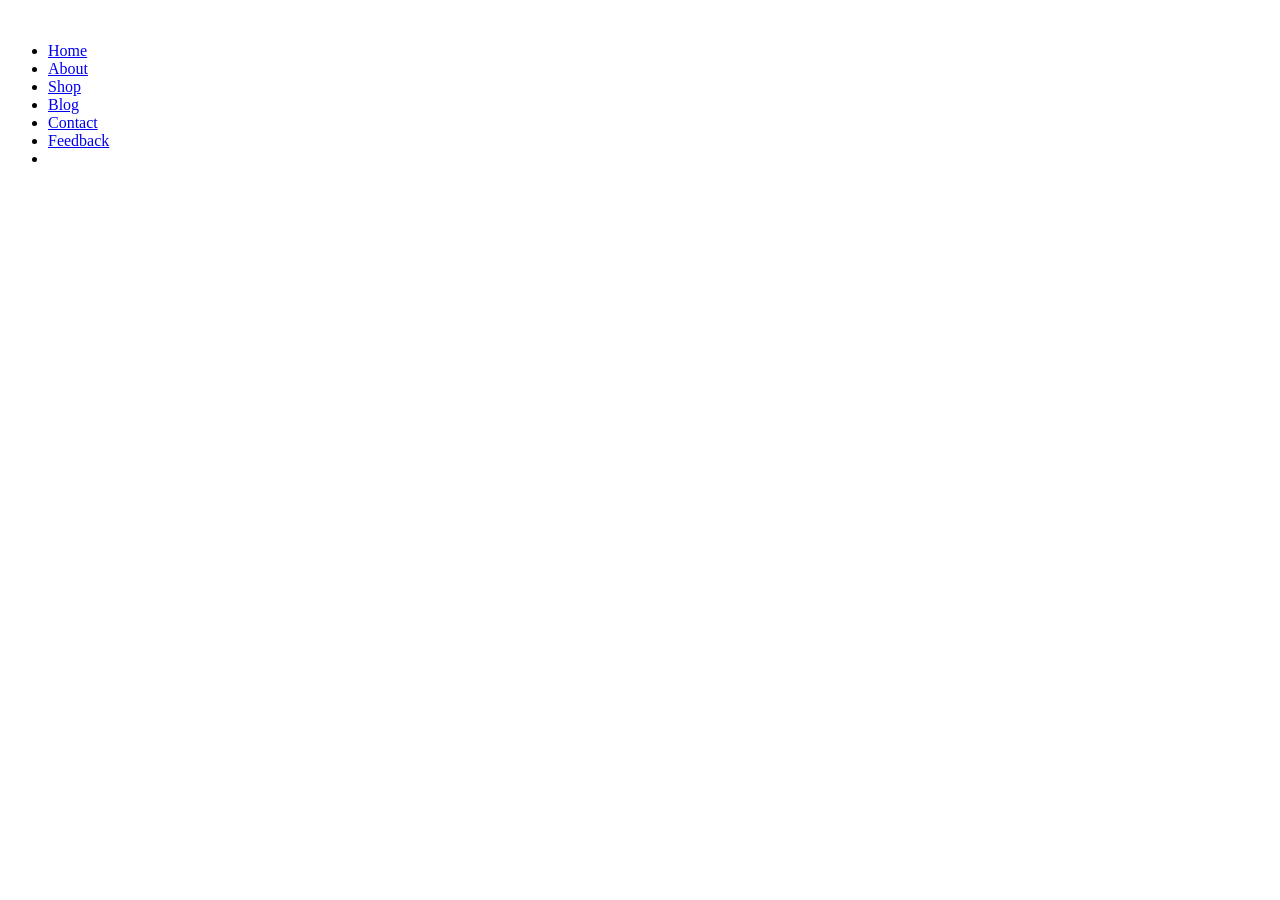
==== index.html @ 5f80c452 "Add files via upload" ====
<!DOCTYPE html>
<html lang="en">

<head>
    <meta charset="UTF-8">
    <meta http-equiv="X-UA-Compatible" content="IE=edge">
    <meta name="viewport" content="width=device-width, initial-scale=1.0">
    <title>URBANBUY BOTSWANA</title>
    <link rel="stylesheet" href="https://pro.fontawesome.com/releases/v5.10.0/css/all.css" />

    <link rel="stylesheet" href="style.css">
</head>

<body>
    <section id="header">
        <a href="#"><img src="C:\Users\ogauf\OneDrive - Botswana Accountancy College\WMD\my assignment websitr\img\logo.png.png" class="logo" alt=""></a>

        <div>
            <ul id="navbar">
                <li><a href="index.html">Home</a></li>
                <li><a href="about.html">About</a></li>
                <li><a href="shop.html">Shop</a></li>
                <li><a href="blog.html">Blog</a></li>
                <li><a href="contact.html">Contact</a></li>
                <li><a href="feedback.html">Feedback</a></li>
                <li><a href="cart.html"><i class="far fa-shopping-bag"></i></a></li>

                </section>
            </ul>
        </div>
    </section>
</body>
</html>
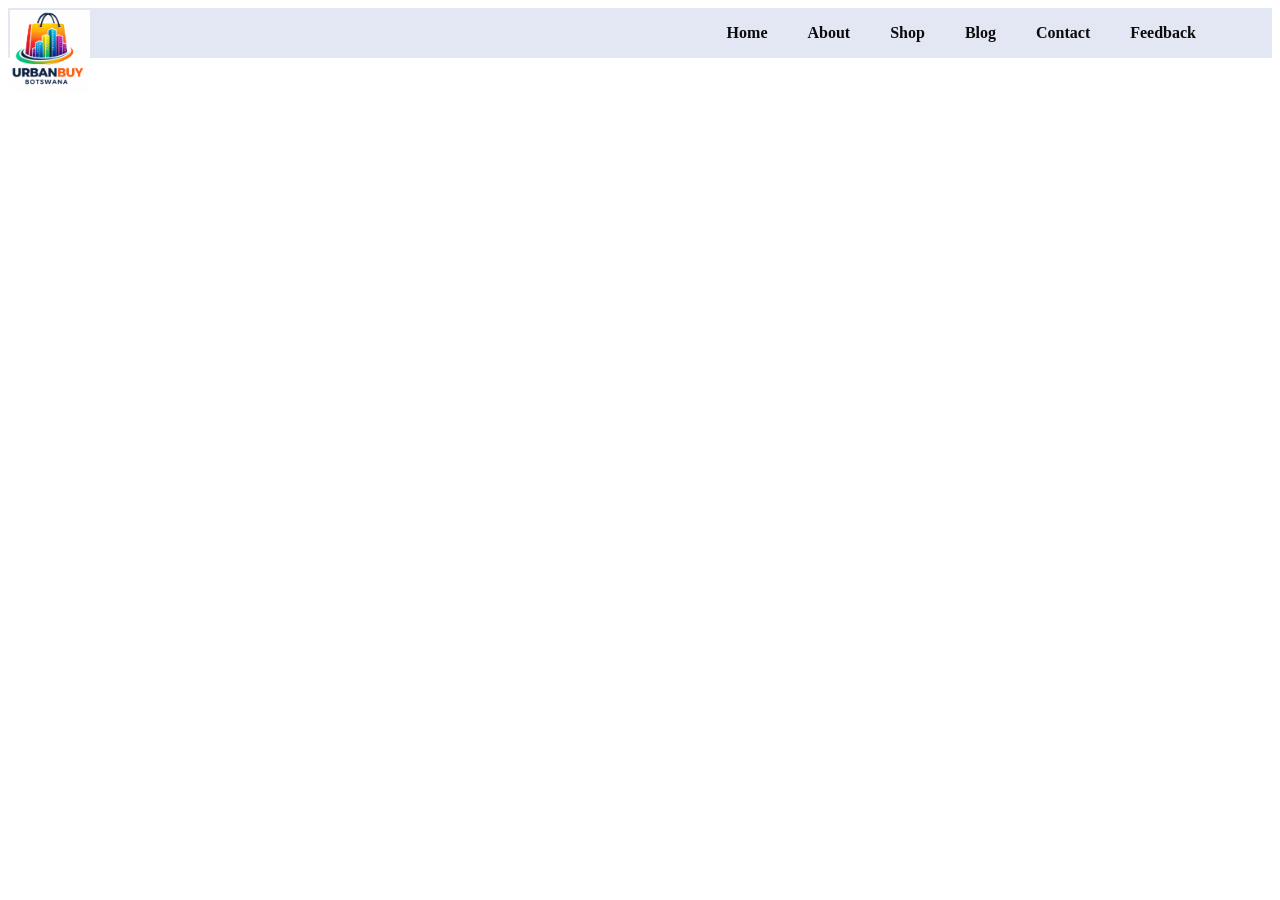
==== commit baed5ab0: "Update index.html" ====
--- a/index.html
+++ b/index.html
@@ -13,7 +13,7 @@
 
 <body>
     <section id="header">
-        <a href="#"><img src="C:\Users\ogauf\OneDrive - Botswana Accountancy College\WMD\my assignment websitr\img\logo.png.png" class="logo" alt=""></a>
+       <a href="#"><img src="img/logo.png.png"  class="logo" alt=""></a>
 
         <div>
             <ul id="navbar">
@@ -30,4 +30,4 @@
         </div>
     </section>
 </body>
-</html>+</html>
--- a/style.css
+++ b/style.css
@@ -0,0 +1,48 @@
+selector{
+    property: value;
+}
+#body{
+    width:100%;
+}
+
+#header{
+    display: flex;
+    align-items: center;
+    justify-content: space-between;
+    padding: 0.006px 0.002px;
+    background: #E3E6F3;
+    box-shadow: 0.1 0.06px 10px rgba(0., 0, 0, 0);
+}
+
+.logo{
+    position: absolute;
+    top: 10px;
+    left: 10px;
+    width: 80px;
+    height:auto;
+}
+
+#navbar{
+    display: flex;
+    align-items: center;
+    justify-content: center;
+}
+
+#navbar li {
+    list-style: none;
+    padding: 0 20px;
+}
+
+#navbar li a{
+    text-decoration: none;
+    font-size: 16px;
+    font-weight: 600;
+    color:rgb(12, 12, 12);
+}
+
+#navbar li a:hover{
+    color:rgb(18, 141, 148);
+}
+
+
+
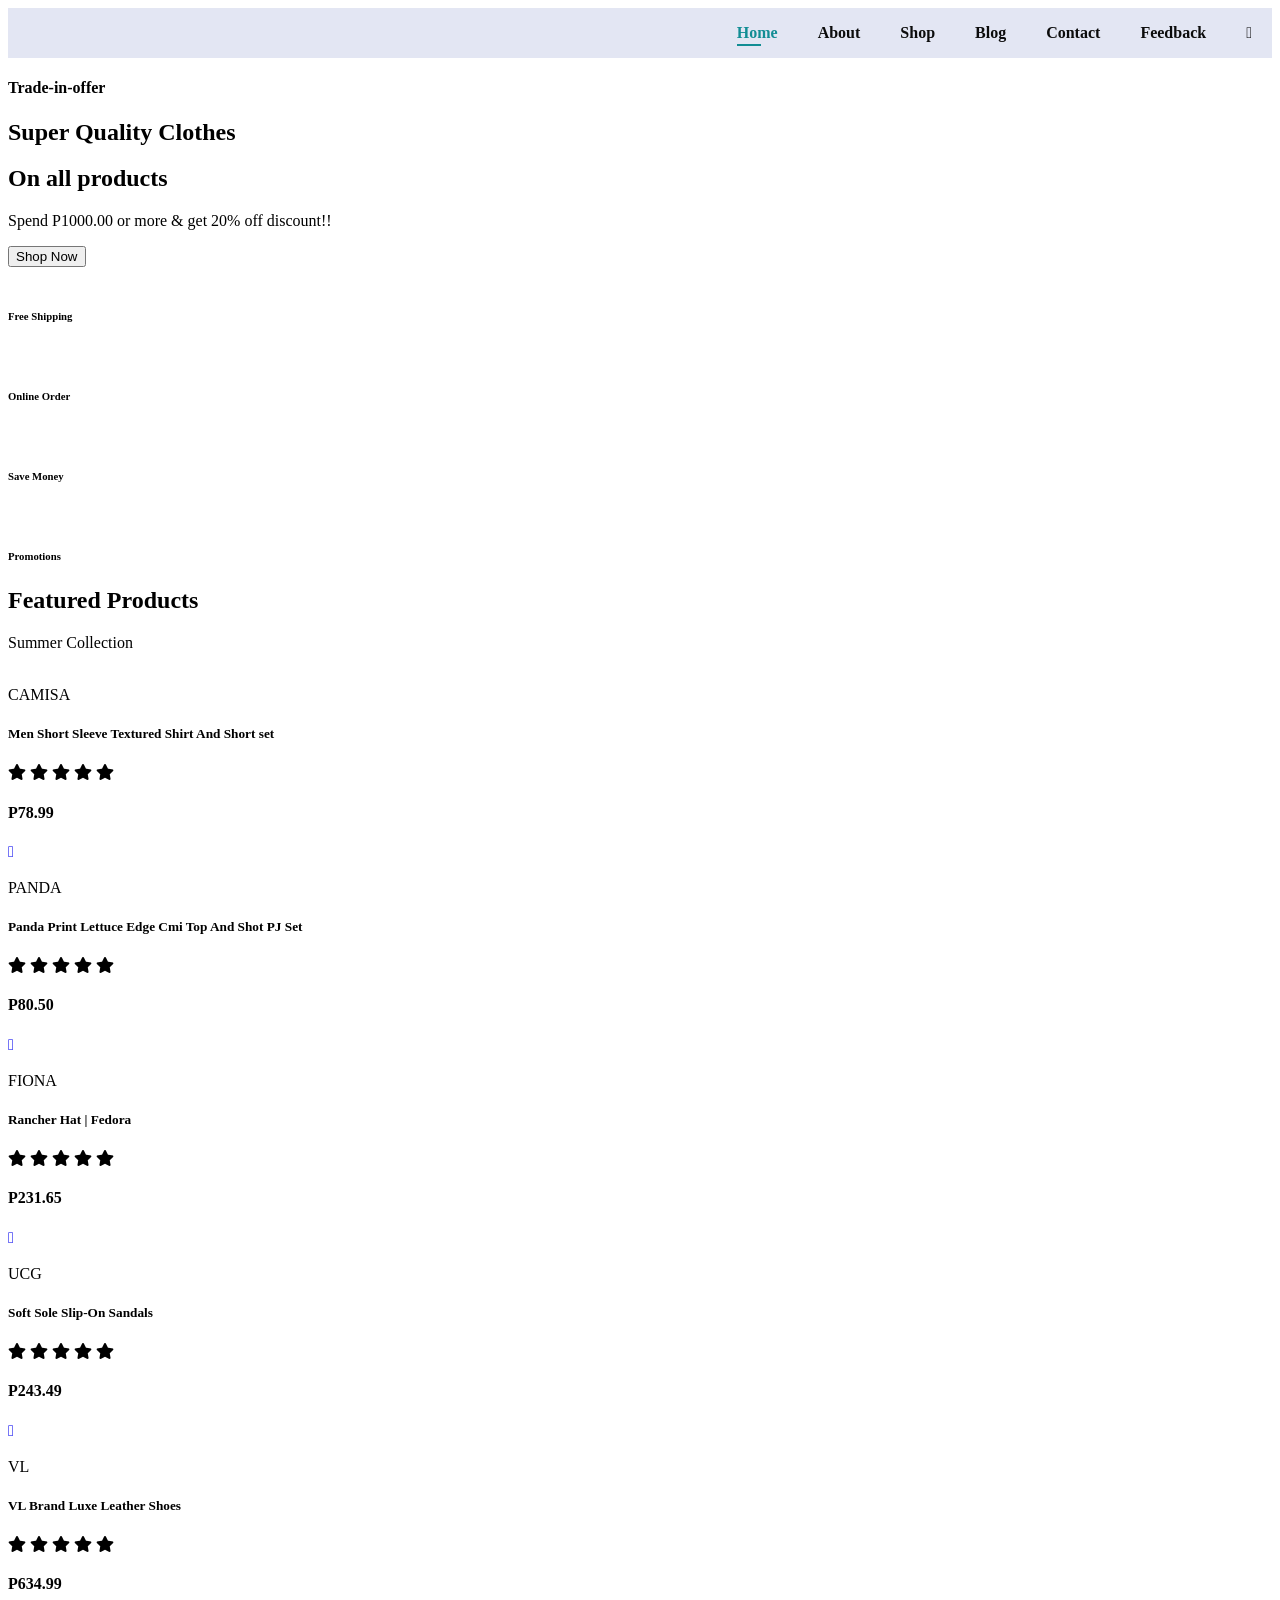
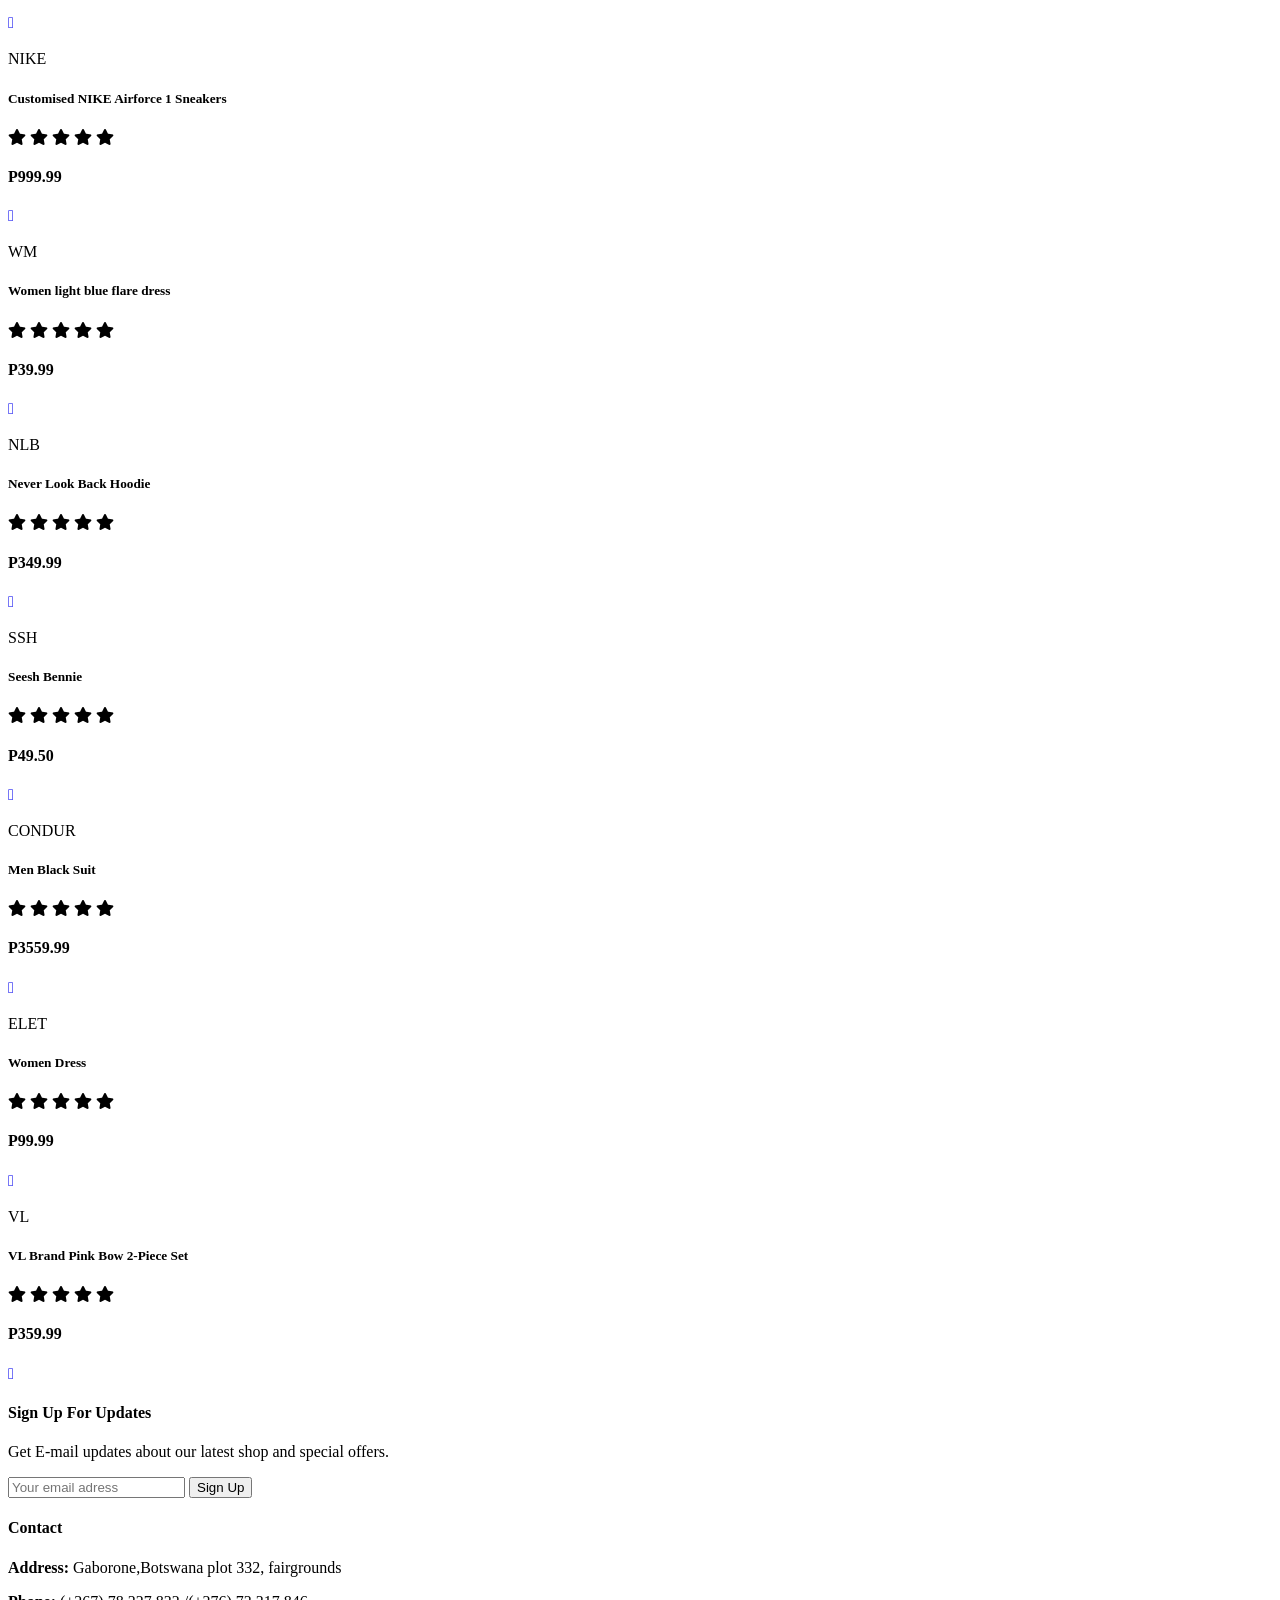
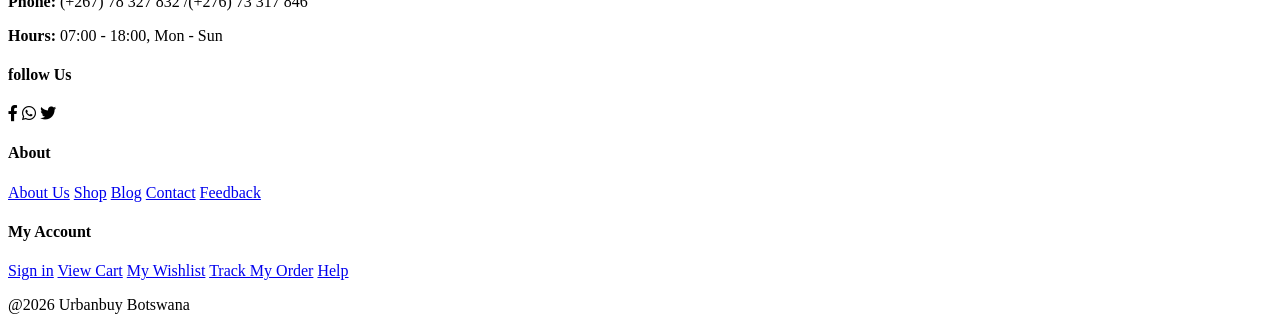
==== commit d92f2a8b: "Add files via upload" ====
--- a/index.html
+++ b/index.html
@@ -13,21 +13,299 @@
 
 <body>
     <section id="header">
-       <a href="#"><img src="img/logo.png.png"  class="logo" alt=""></a>
+         <a href="#"><img src="img/logo1.png.png"  class="logo" alt=""></a>
+
 
         <div>
             <ul id="navbar">
-                <li><a href="index.html">Home</a></li>
+                <li><a class="active" href="index.html">Home</a></li>
                 <li><a href="about.html">About</a></li>
                 <li><a href="shop.html">Shop</a></li>
                 <li><a href="blog.html">Blog</a></li>
                 <li><a href="contact.html">Contact</a></li>
                 <li><a href="feedback.html">Feedback</a></li>
-                <li><a href="cart.html"><i class="far fa-shopping-bag"></i></a></li>
-
+                <li><a href="cart.html"><i class="fal fa-shopping-cart"></i></a></li>
+
+                </section>
+
+                <section id="hero">
+                    <h4>Trade-in-offer</h4>
+                    <h2>Super Quality Clothes</h2>
+                    <h1>On all products</h1>
+                    <p>Spend P1000.00 or more & get 20% off discount!!</p>
+                    <button>Shop Now</button>
+                </section>
+                
+                <section id="feature" class="section-p1">
+                    <div class="fe-box">
+                        <img src="img/features/f1.jpg.jpg" alt="">
+                        <h6>Free Shipping</h6>
+                    </div>
+                    <div class="fe-box">
+                        <img src="img/features/f5.jpg.jpg" alt="">
+                        <h6>Online Order</h6>
+                    </div>
+                    <div class="fe-box">
+                        <img src="img/features/f3.jpg.jpg" alt="">
+                        <h6>Save Money</h6>
+                    </div>
+                    <div class="fe-box">
+                        <img src="img/features/f4.jpg.jpg" alt="">
+                        <h6>Promotions</h6>
+                    </div>
+                </section>
+
+                <section id="product1" class="section-p1">
+                    <h2>Featured Products</h2>
+                    <p>Summer Collection</p>
+                    <div class="pro-container">
+                        <div class="pro">
+                            <img src="img/products/p1.jpg.jpg" alt="">
+                            <div class="des">
+                                <span>CAMISA</span>
+                                <h5>Men Short Sleeve Textured Shirt And Short set</h5>
+                                <div class="star">
+                                    <i class="fas fa-star"></i>
+                                    <i class="fas fa-star"></i>
+                                    <i class="fas fa-star"></i>
+                                    <i class="fas fa-star"></i>
+                                    <i class="fas fa-star"></i>
+                                </div>
+                                <h4>P78.99</h4>
+                            </div>
+                            <a href="#"><i  class="fal fa-shopping-cart cart"></i></a>
+                        </div>
+                            <div class="pro">
+                            <img src="img/products/p9.jpg.jpg" alt="">
+                            <div class="des">
+                                <span>PANDA</span>
+                                <h5>Panda Print Lettuce Edge Cmi Top And Shot PJ Set</h5>
+                                <div class="star">
+                                    <i class="fas fa-star"></i>
+                                    <i class="fas fa-star"></i>
+                                    <i class="fas fa-star"></i>
+                                    <i class="fas fa-star"></i>
+                                    <i class="fas fa-star"></i>
+                                </div>
+                                <h4>P80.50</h4>
+                            </div>
+                            <a href="#"><i  class="fal fa-shopping-cart cart"></i></a>
+                        </div>
+                            <div class="pro">
+                            <img src="img/products/p10.jpg.jpg" alt="">
+                            <div class="des">
+                                <span>FIONA</span>
+                                <h5>Rancher Hat | Fedora</h5>
+                                <div class="star">
+                                    <i class="fas fa-star"></i>
+                                    <i class="fas fa-star"></i>
+                                    <i class="fas fa-star"></i>
+                                    <i class="fas fa-star"></i>
+                                    <i class="fas fa-star"></i>
+                                </div>
+                                <h4>P231.65</h4>
+                            </div>
+                            <a href="#"><i  class="fal fa-shopping-cart cart"></i></a>
+                        </div>
+                            <div class="pro">
+                            <img src="img/products/p2.jpg.jpg" alt="">
+                            <div class="des">
+                                <span>UCG</span>
+                                <h5>Soft Sole Slip-On Sandals</h5>
+                                <div class="star">
+                                    <i class="fas fa-star"></i>
+                                    <i class="fas fa-star"></i>
+                                    <i class="fas fa-star"></i>
+                                    <i class="fas fa-star"></i>
+                                    <i class="fas fa-star"></i>
+                                </div>
+                                <h4>P243.49</h4>
+                            </div>
+                            <a href="#"><i  class="fal fa-shopping-cart cart"></i></a>
+                        </div>
+                            <div class="pro">
+                            <img src="img/products/p3.jpg.jpg" alt="">
+                            <div class="des">
+                                <span>VL</span>
+                                <h5>VL Brand Luxe Leather Shoes</h5>
+                                <div class="star">
+                                    <i class="fas fa-star"></i>
+                                    <i class="fas fa-star"></i>
+                                    <i class="fas fa-star"></i>
+                                    <i class="fas fa-star"></i>
+                                    <i class="fas fa-star"></i>
+                                </div>
+                                <h4>P634.99</h4>
+                            </div>
+                            <a href="#"><i  class="fal fa-shopping-cart cart"></i></a>
+                        </div>
+                            <div class="pro">
+                            <img src="img/products/p4.jpg.jpg" alt="">
+                            <div class="des">
+                                <span>NIKE</span>
+                                <h5>Customised NIKE Airforce 1 Sneakers</h5>
+                                <div class="star">
+                                    <i class="fas fa-star"></i>
+                                    <i class="fas fa-star"></i>
+                                    <i class="fas fa-star"></i>
+                                    <i class="fas fa-star"></i>
+                                    <i class="fas fa-star"></i>
+                                </div>
+                                <h4>P999.99</h4>
+                            </div>
+                            <a href="#"><i  class="fal fa-shopping-cart cart"></i></a>
+                        </div>
+                            <div class="pro">
+                            <img src="img/products/p5.jpg.jpg" alt="">
+                            <div class="des">
+                                <span>WM</span>
+                                <h5>Women light blue flare dress</h5>
+                                <div class="star">
+                                    <i class="fas fa-star"></i>
+                                    <i class="fas fa-star"></i>
+                                    <i class="fas fa-star"></i>
+                                    <i class="fas fa-star"></i>
+                                    <i class="fas fa-star"></i>
+                                </div>
+                                <h4>P39.99</h4>
+                            </div>
+                            <a href="#"><i  class="fal fa-shopping-cart cart"></i></a>
+                        </div>
+                            <div class="pro">
+                            <img src="img/products/p6.jpg.jpg" alt="">
+                            <div class="des">
+                                <span>NLB</span>
+                                <h5>Never Look Back Hoodie</h5>
+                                <div class="star">
+                                    <i class="fas fa-star"></i>
+                                    <i class="fas fa-star"></i>
+                                    <i class="fas fa-star"></i>
+                                    <i class="fas fa-star"></i>
+                                    <i class="fas fa-star"></i>
+                                </div>
+                                <h4>P349.99</h4>
+                            </div>
+                            <a href="#"><i  class="fal fa-shopping-cart cart"></i></a>
+                        </div>
+                            <div class="pro">
+                            <img src="img/products/p7.jpg.jpg" alt="">
+                            <div class="des">
+                                <span>SSH</span>
+                                <h5>Seesh Bennie</h5>
+                                <div class="star">
+                                    <i class="fas fa-star"></i>
+                                    <i class="fas fa-star"></i>
+                                    <i class="fas fa-star"></i>
+                                    <i class="fas fa-star"></i>
+                                    <i class="fas fa-star"></i>
+                                </div>
+                                <h4>P49.50</h4>
+                            </div>
+                            <a href="#"><i  class="fal fa-shopping-cart cart"></i></a>
+                        </div>
+                            <div class="pro">
+                            <img src="img/products/p8.jpg.jpg" alt="">
+                            <div class="des">
+                                <span>CONDUR</span>
+                                <h5>Men Black Suit</h5>
+                                <div class="star">
+                                    <i class="fas fa-star"></i>
+                                    <i class="fas fa-star"></i>
+                                    <i class="fas fa-star"></i>
+                                    <i class="fas fa-star"></i>
+                                    <i class="fas fa-star"></i>
+                                </div>
+                                <h4>P3559.99</h4>
+                            </div>
+                            <a href="#"><i  class="fal fa-shopping-cart cart"></i></a>
+                        </div>
+                         <div class="pro">
+                            <img src="img/products/p11.jpg.jpg" alt="">
+                            <div class="des">
+                                <span>ELET</span>
+                                <h5>Women Dress</h5>
+                                <div class="star">
+                                    <i class="fas fa-star"></i>
+                                    <i class="fas fa-star"></i>
+                                    <i class="fas fa-star"></i>
+                                    <i class="fas fa-star"></i>
+                                    <i class="fas fa-star"></i>
+                                </div>
+                                <h4>P99.99</h4>
+                            </div>
+                            <a href="#"><i  class="fal fa-shopping-cart cart"></i></a>
+                        </div>
+                         <div class="pro">
+                            <img src="img/products/p12.jpg.jpg" alt="">
+                            <div class="des">
+                                <span>VL</span>
+                                <h5>VL Brand Pink Bow 2-Piece Set</h5>
+                                <div class="star">
+                                    <i class="fas fa-star"></i>
+                                    <i class="fas fa-star"></i>
+                                    <i class="fas fa-star"></i>
+                                    <i class="fas fa-star"></i>
+                                    <i class="fas fa-star"></i>
+                                </div>
+                                <h4>P359.99</h4>
+                            </div>
+                            <a href="#"><i  class="fal fa-shopping-cart cart"></i></a>
+                        </div>
+                    </div>
                 </section>
             </ul>
         </div>
     </section>
+
+    <section id="Newsletter" class="section-p1 section-m1" >
+        <div class="newstext">
+            <h4>Sign Up For Updates</h4>
+            <p>Get E-mail updates about our latest shop and <span> special offers.</span></p>
+        </div>
+        <div class="form">
+            <input type="text" placeholder="Your email adress">
+            <button class="normal">Sign Up</button>
+        </div>
+    </section>
+
+    <footer class="section-p1">
+        <div class="col">
+            <img class="logo" src="img/logo.png." alt="">
+            <h4>Contact</h4>
+            <p><strong>Address: </strong>Gaborone,Botswana plot 332, fairgrounds</p>
+            <p><strong>Phone: </strong>(+267) 78 327 832 /(+276) 73 317 846</p>
+            <p><strong>Hours: </strong>07:00 - 18:00, Mon - Sun </p>
+            <div class="follow">
+                <h4>follow Us</h4>
+                <div class="icon">
+                    <i class="fab fa-facebook-f"></i>
+                    <i class="fab fa-whatsapp"></i>
+                    <i class="fab fa-twitter"></i>
+                </div>
+            </div>
+        </div>
+
+         <div class="col">
+            <h4>About</h4>
+            <a href="#">About Us</a>
+            <a href="#">Shop</a>
+            <a href="#">Blog</a>
+            <a href="#">Contact</a>
+            <a href="#">Feedback</a>
+         </div>
+
+          <div class="col">
+            <h4>My Account</h4>
+            <a href="#">Sign in</a>
+            <a href="#">View Cart</a>
+            <a href="#">My Wishlist</a>
+            <a href="#">Track My Order</a>
+            <a href="#">Help</a>
+         </div>
+
+         <div class="copyright">
+            <p>@2026 Urbanbuy Botswana</p>
+         </div>
+    </footer>
 </body>
-</html>
+</html>
--- a/style.css
+++ b/style.css
@@ -31,6 +31,7 @@
 #navbar li {
     list-style: none;
     padding: 0 20px;
+    position: relative;
 }
 
 #navbar li a{
@@ -40,9 +41,20 @@
     color:rgb(12, 12, 12);
 }
 
-#navbar li a:hover{
+#navbar li a:hover,
+#navbar li a.active {
     color:rgb(18, 141, 148);
 }
 
+#navbar li a.active::after,
+#navbar li a:hover::after{
+    content: "";
+    width: 30%;
+    height: 2px;
+    background: rgb(18, 141, 148);
+    position: absolute;
+    bottom: -4px;
+    left: 20px;
+}
 
 
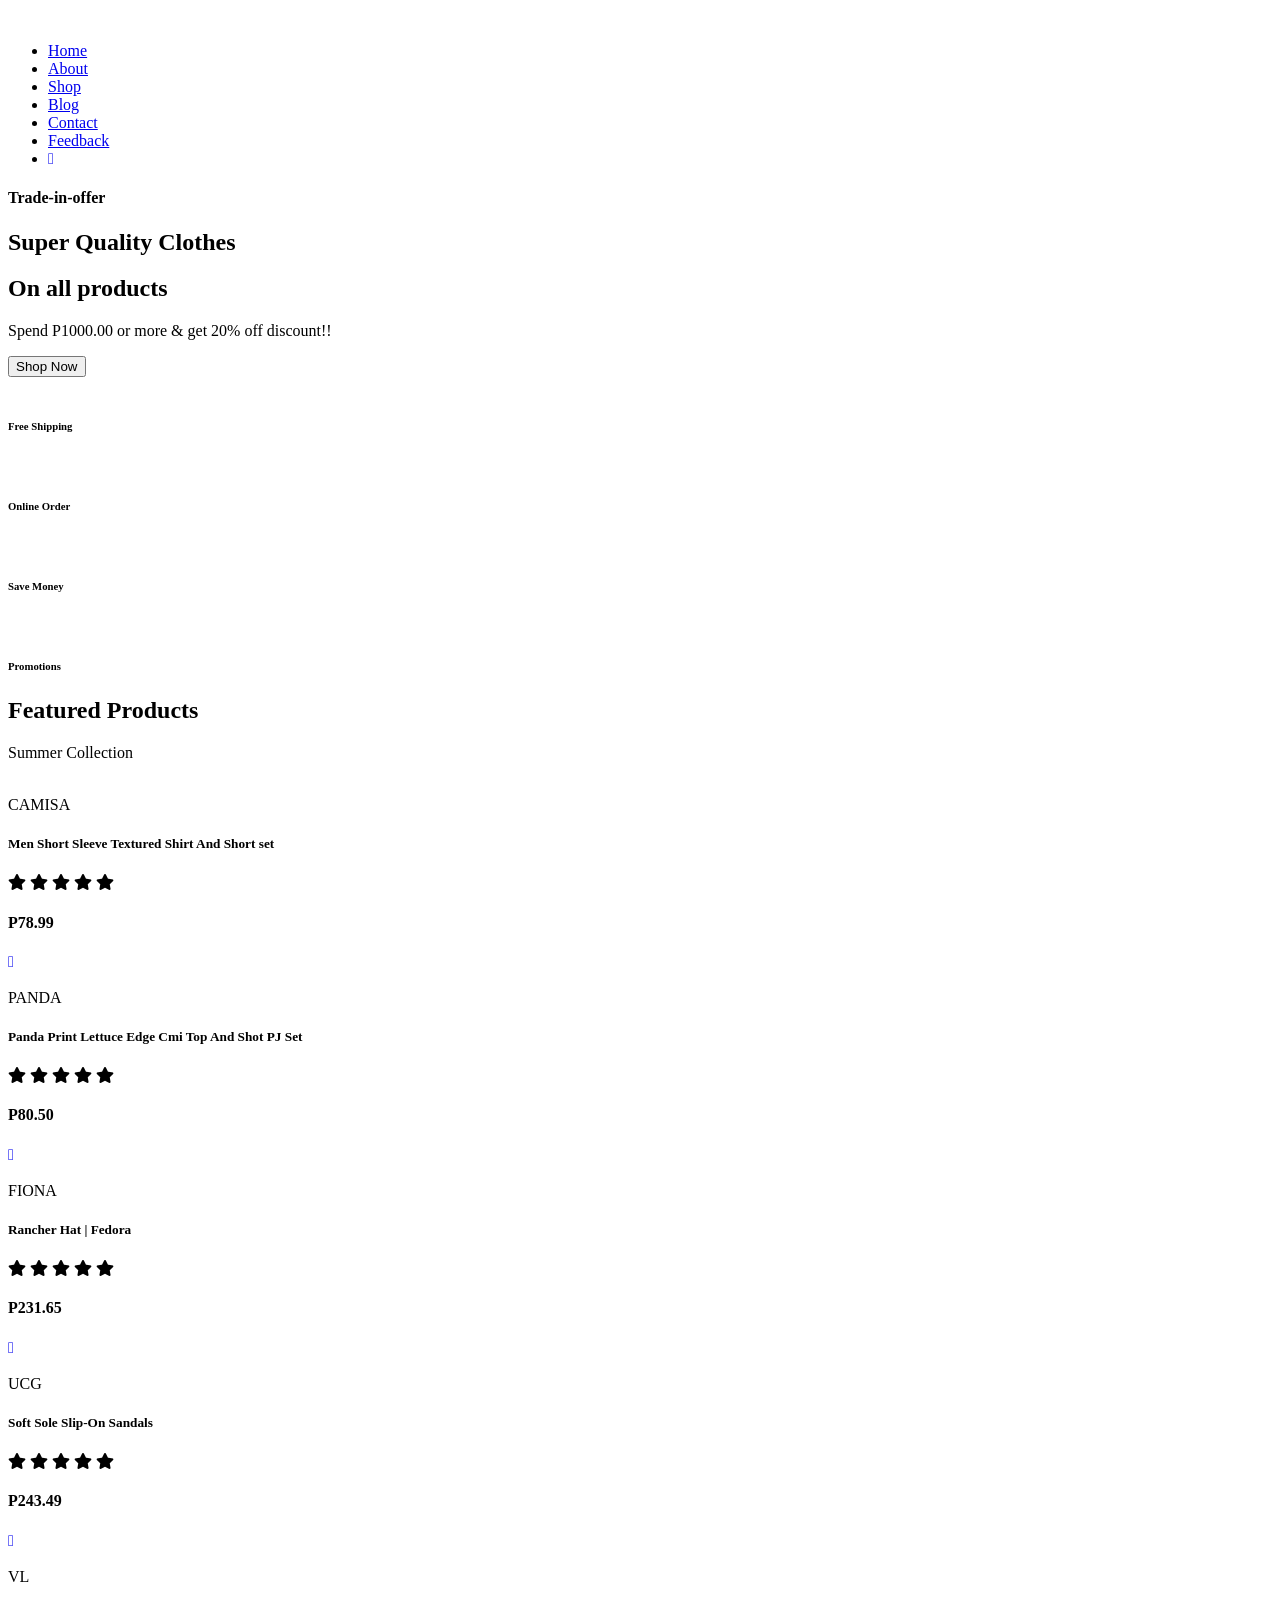
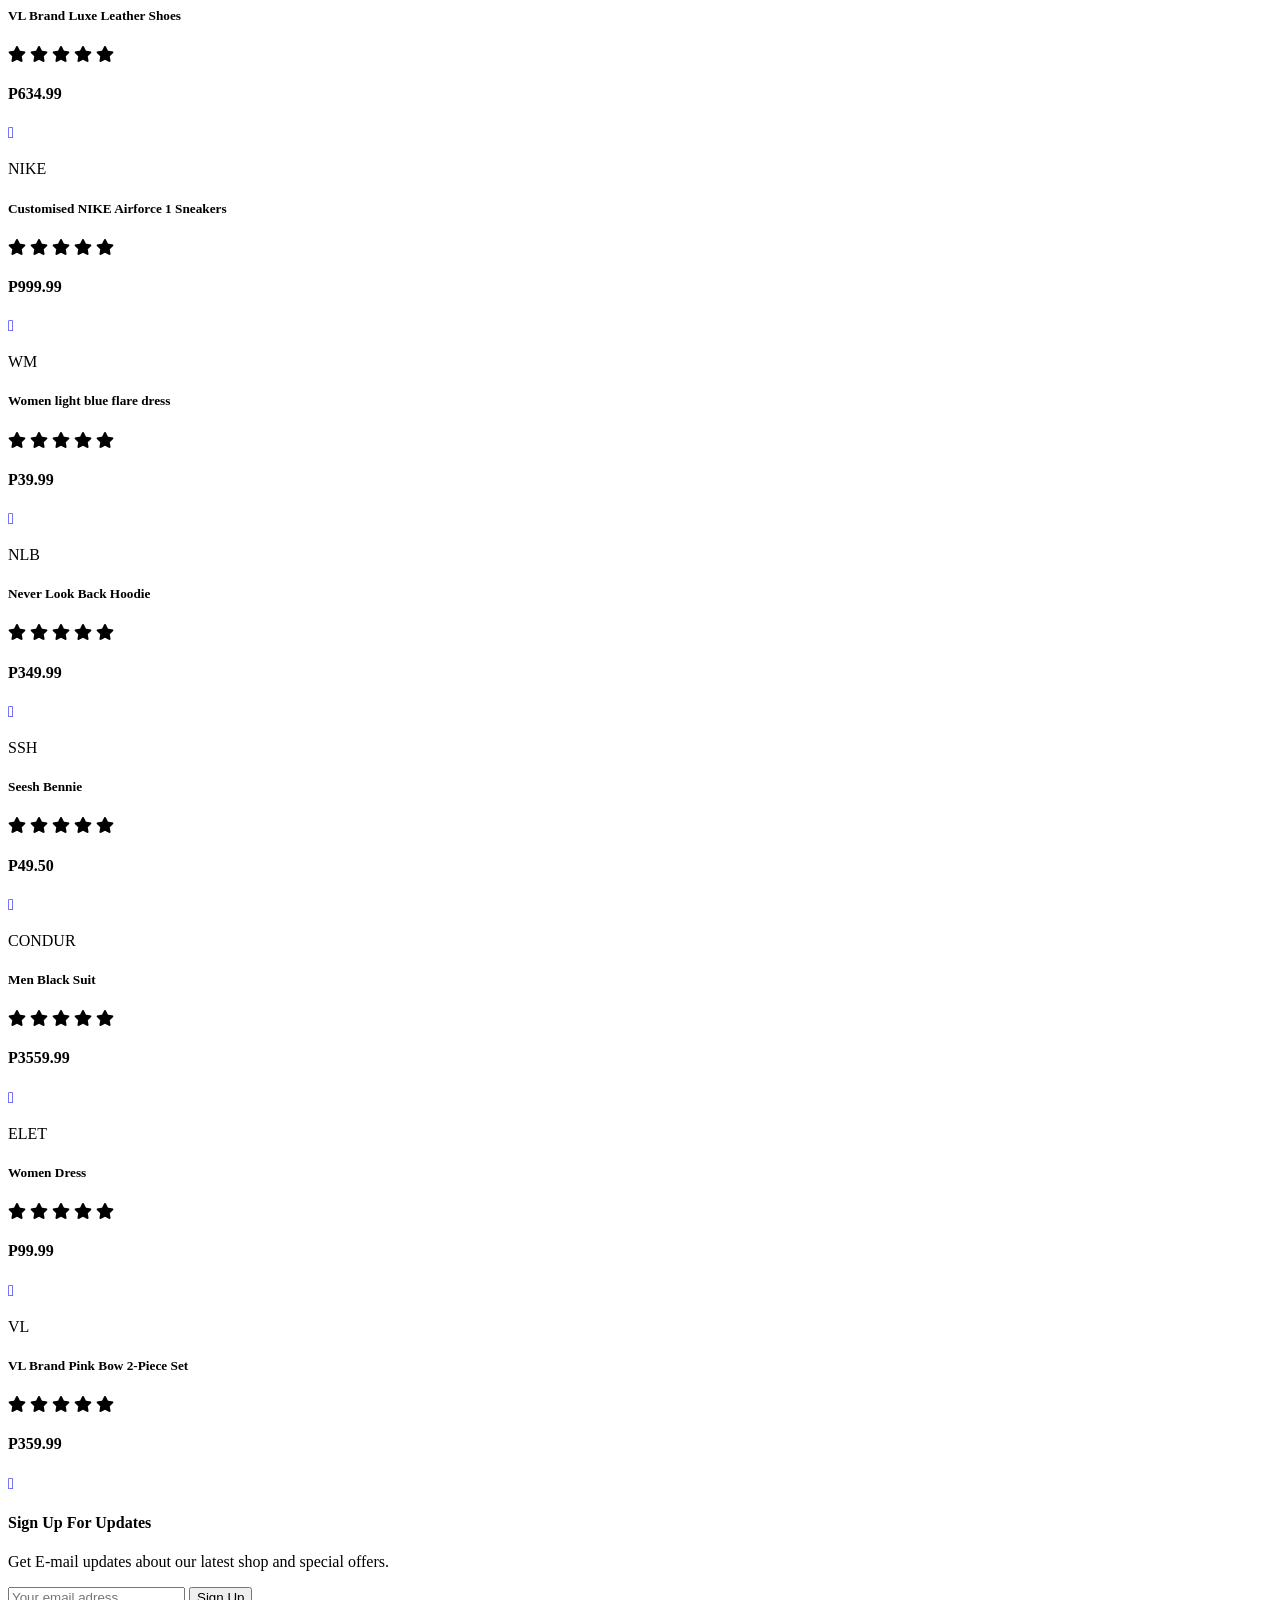
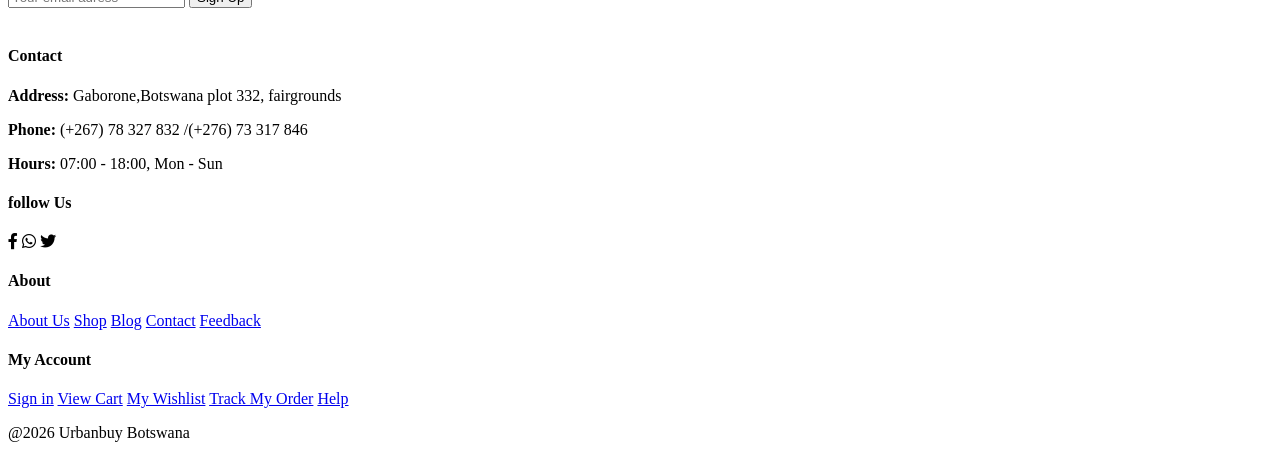
==== commit 5420c088: "Add files via upload" ====
--- a/index.html
+++ b/index.html
@@ -13,7 +13,7 @@
 
 <body>
     <section id="header">
-         <a href="#"><img src="img/logo1.png.png"  class="logo" alt=""></a>
+         <a href="#"><img src="img/logo3.png.png"  class="logo" alt=""></a>
 
 
         <div>
@@ -307,5 +307,6 @@
             <p>@2026 Urbanbuy Botswana</p>
          </div>
     </footer>
+    <script src="script.js"></script>
 </body>
 </html>
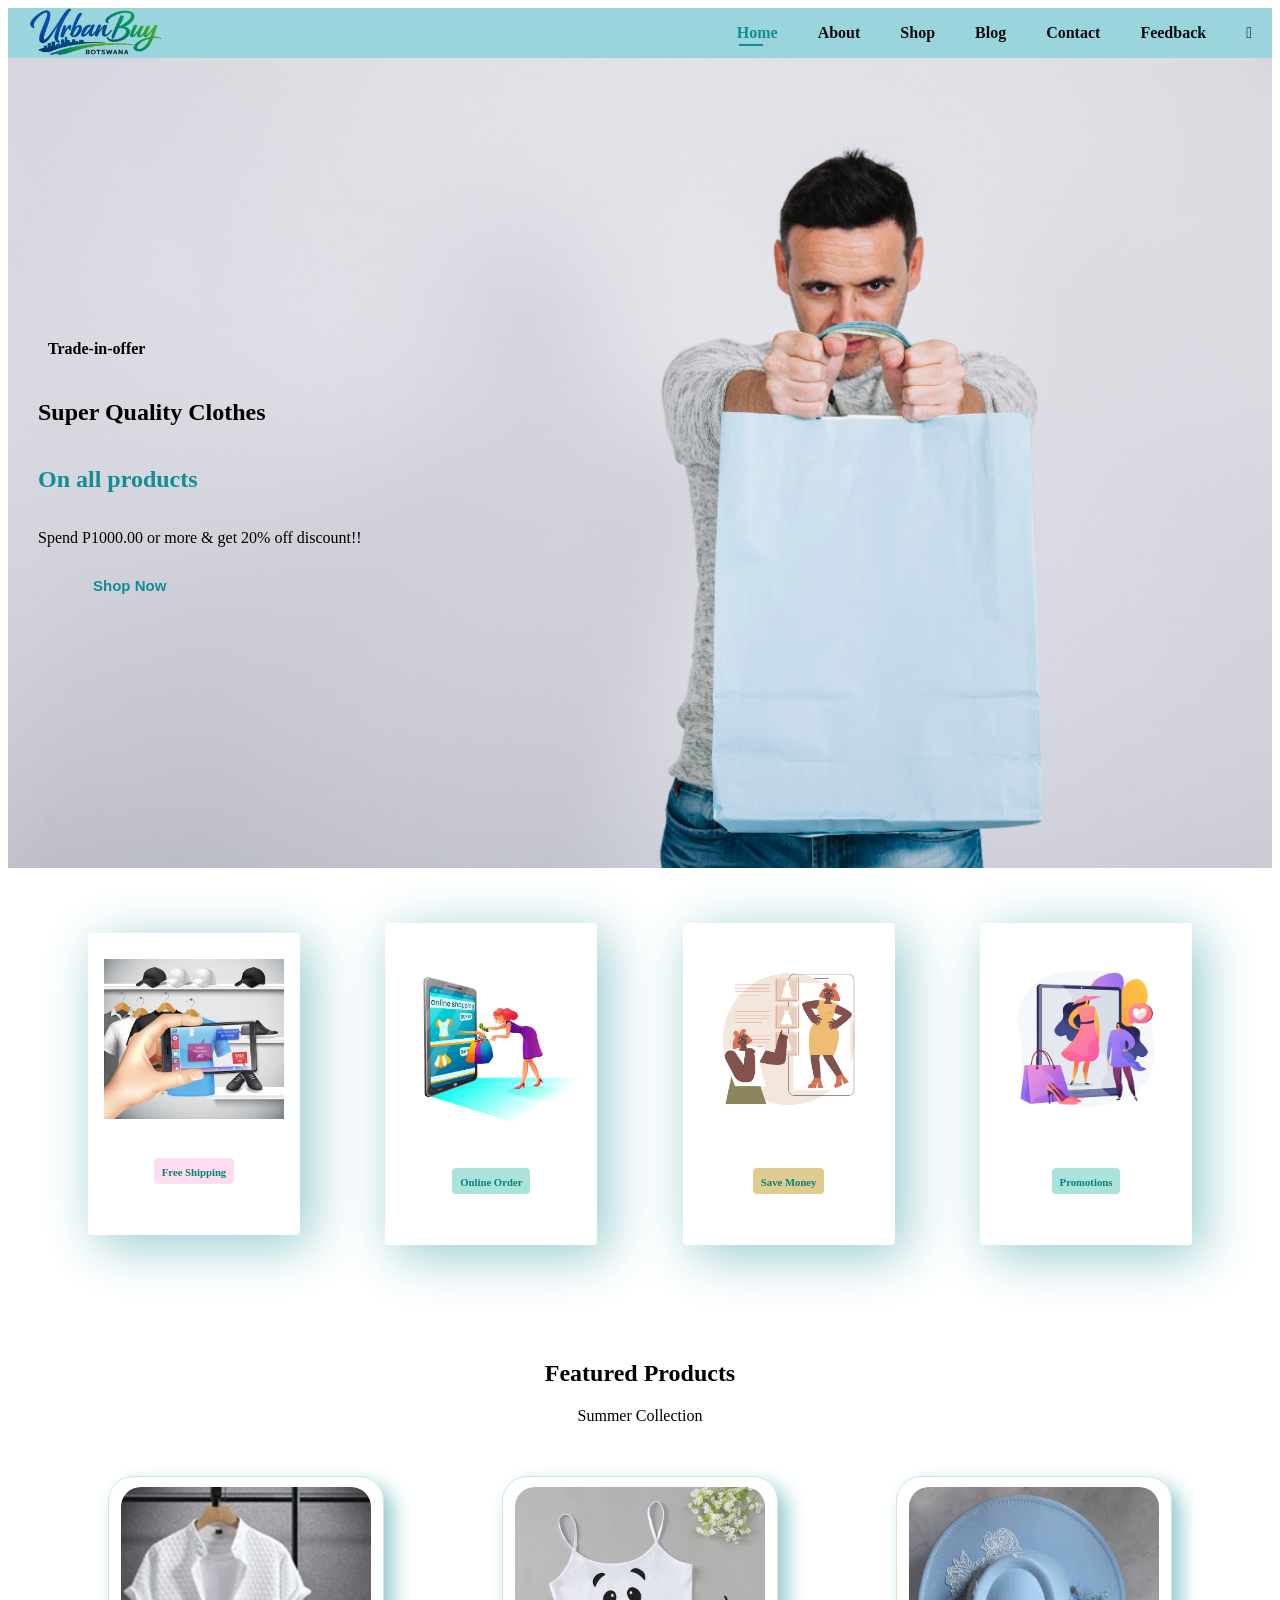
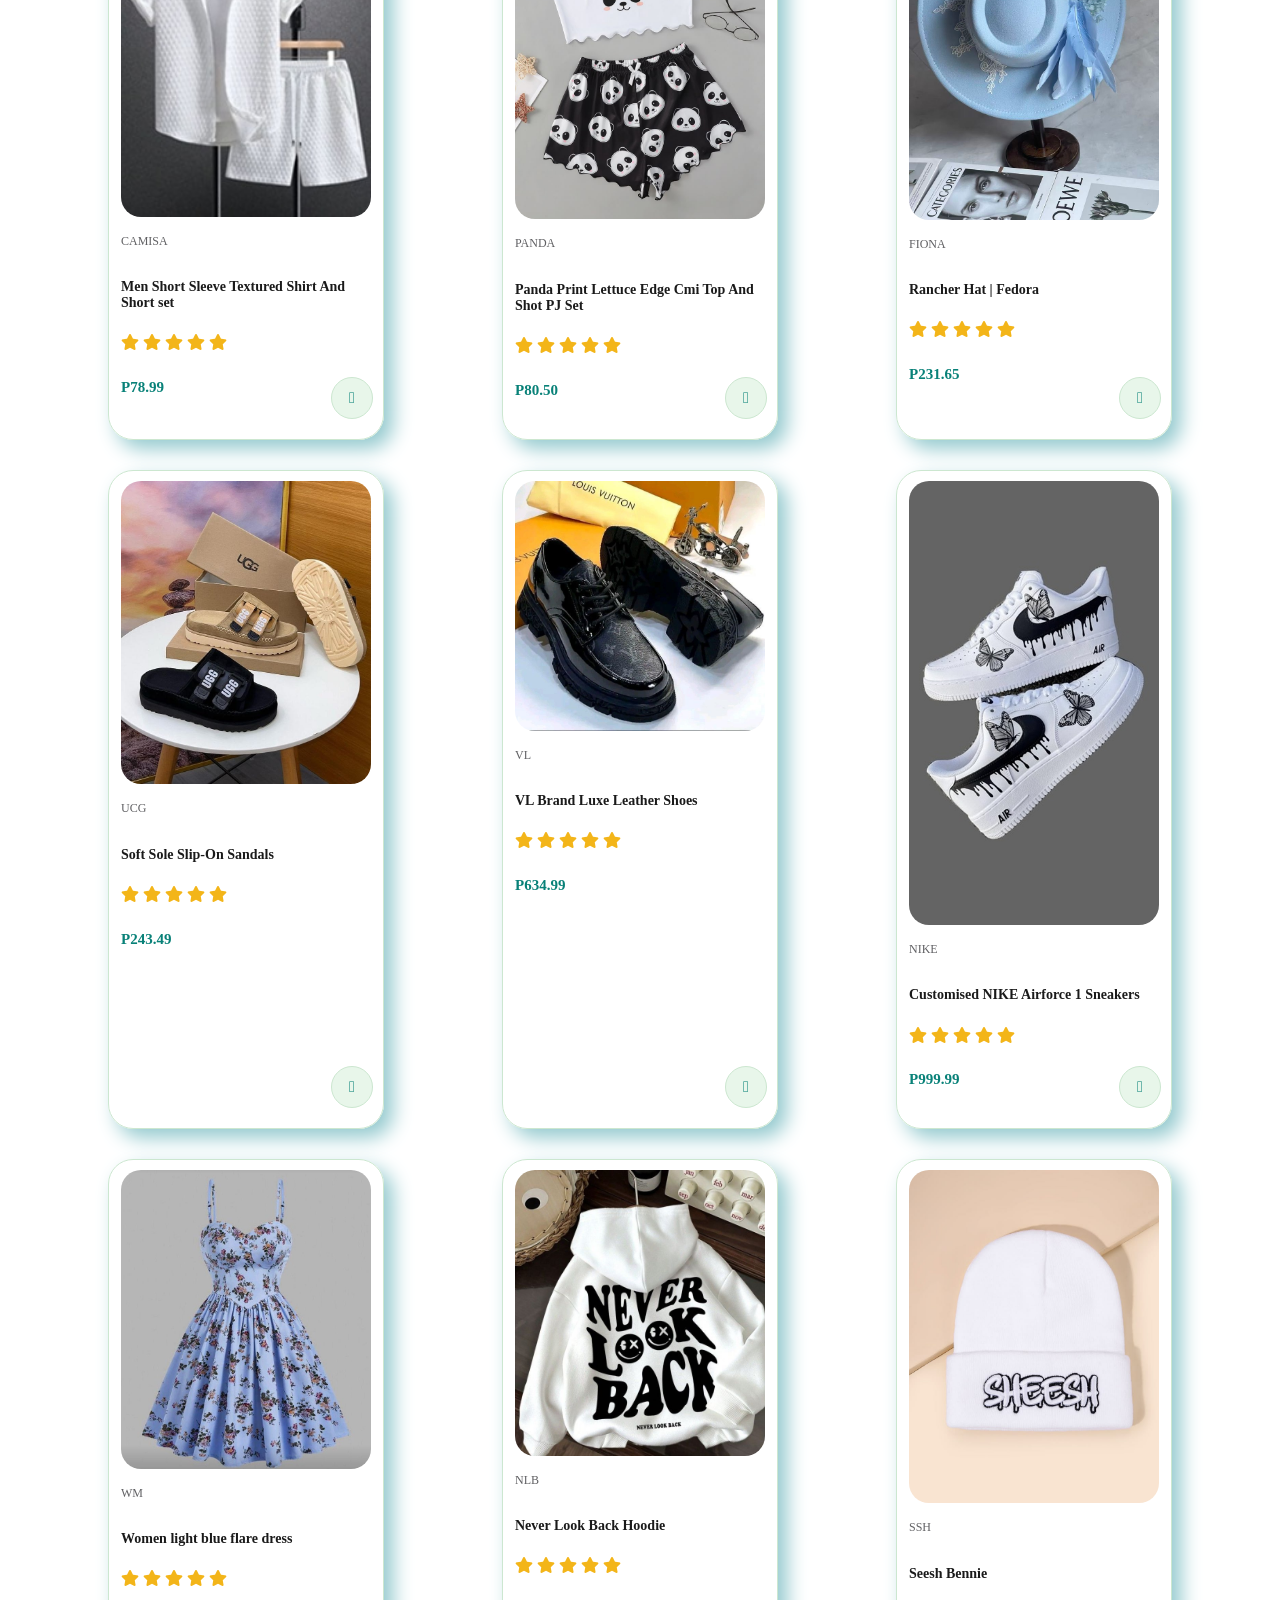
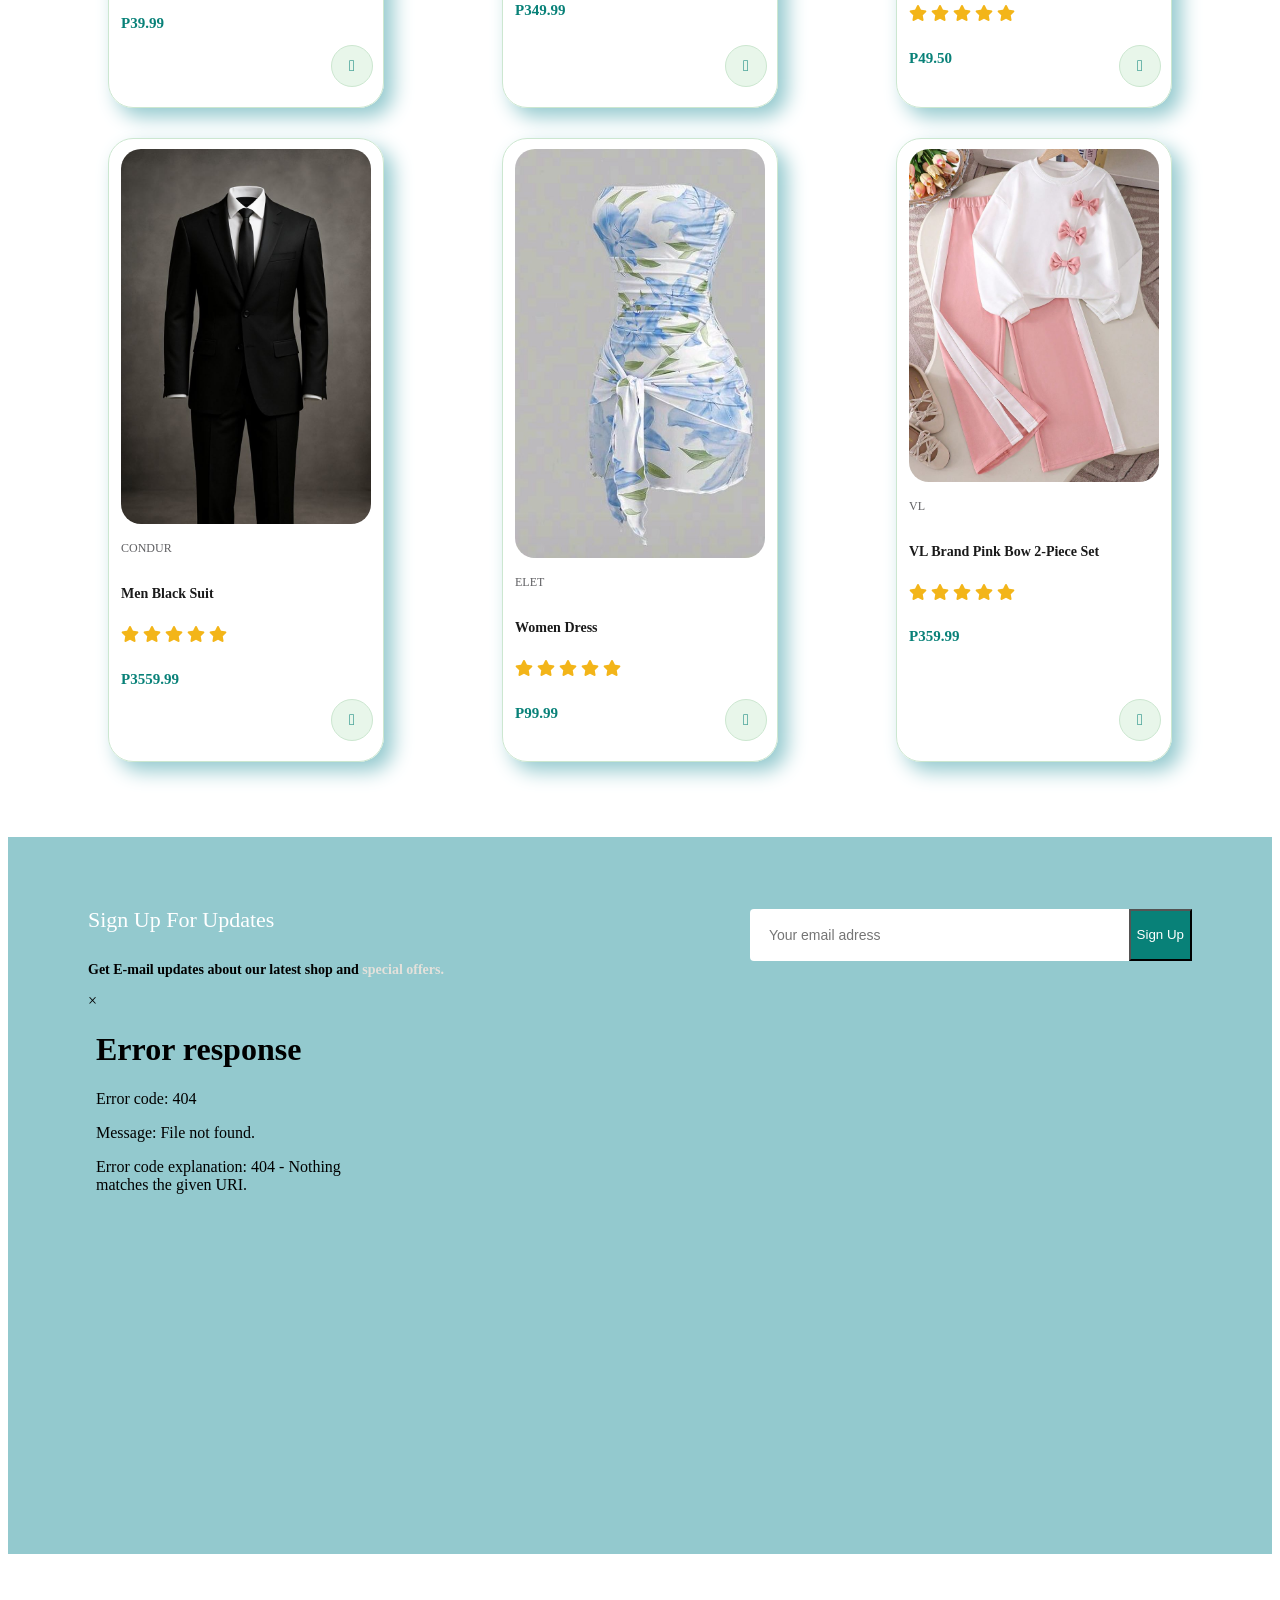
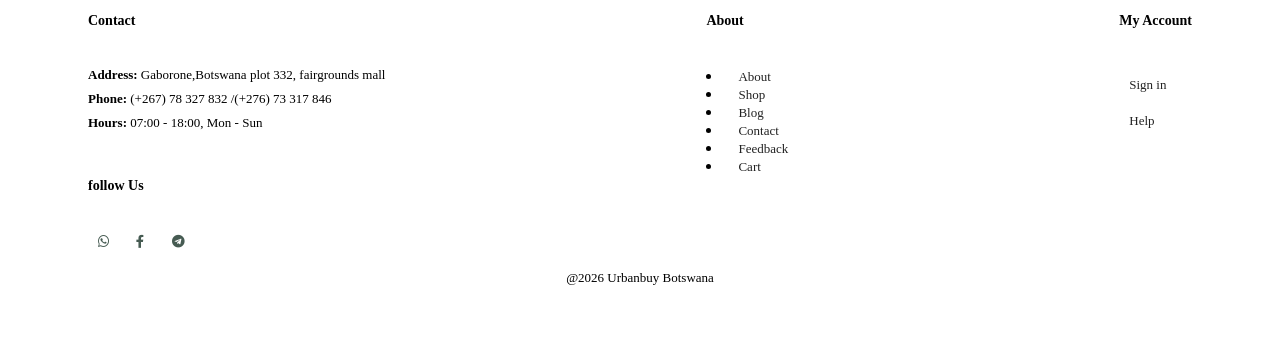
==== commit d469c57b: "Add files via upload" ====
--- a/index.html
+++ b/index.html
@@ -262,44 +262,56 @@
             <h4>Sign Up For Updates</h4>
             <p>Get E-mail updates about our latest shop and <span> special offers.</span></p>
         </div>
-        <div class="form">
+      <div class="form">
             <input type="text" placeholder="Your email adress">
-            <button class="normal">Sign Up</button>
+            <button onclick="openModal()">Sign Up</button>
         </div>
+        <div id="authModal" class="modal">
+    <div class="modal-content">
+    <span class="close" onclick="closeModal()">&times;</span>
+
+    <iframe src="sign in.html" width="100%" height="500px" frameborder="0" ></iframe>
+
+  </div>
+</div>
     </section>
 
     <footer class="section-p1">
         <div class="col">
-            <img class="logo" src="img/logo.png." alt="">
+            <img class="logo" src="img/logo3.png." alt="">
             <h4>Contact</h4>
-            <p><strong>Address: </strong>Gaborone,Botswana plot 332, fairgrounds</p>
+            <p><strong>Address: </strong>Gaborone,Botswana plot 332, fairgrounds mall</p>
             <p><strong>Phone: </strong>(+267) 78 327 832 /(+276) 73 317 846</p>
             <p><strong>Hours: </strong>07:00 - 18:00, Mon - Sun </p>
             <div class="follow">
                 <h4>follow Us</h4>
                 <div class="icon">
-                    <i class="fab fa-facebook-f"></i>
-                    <i class="fab fa-whatsapp"></i>
-                    <i class="fab fa-twitter"></i>
+                    <a href="https://wa.me/26778327832" target="">
+                        <i class="fab fa-whatsapp"></i>
+                    </a>
+                    <a href="https://www.facebook.com/profile.php?id=61589076389841" target="">
+                        <i class="fab fa-facebook-f"></i>
+                    </a>
+                    <a href="https:t.me/urbanbuybotswana" target="">
+                        <i class="fab fa-telegram"></i>
+                    </a>
                 </div>
             </div>
         </div>
 
          <div class="col">
             <h4>About</h4>
-            <a href="#">About Us</a>
-            <a href="#">Shop</a>
-            <a href="#">Blog</a>
-            <a href="#">Contact</a>
-            <a href="#">Feedback</a>
+            <li><a href="about.html">About</a></li>
+            <li><a href="shop.html">Shop</a></li>
+            <li><a href="blog.html">Blog</a></li>
+            <li><a href="contact.html">Contact</a></li>
+            <li><a href="feedback.html">Feedback</a></li>
+            <li><a href="cart.html">Cart</a></li>
          </div>
 
           <div class="col">
             <h4>My Account</h4>
             <a href="#">Sign in</a>
-            <a href="#">View Cart</a>
-            <a href="#">My Wishlist</a>
-            <a href="#">Track My Order</a>
             <a href="#">Help</a>
          </div>
 
--- a/style.css
+++ b/style.css
@@ -0,0 +1,665 @@
+selector{
+    property: value;
+}
+#body{
+    width:100%;
+}
+
+#header{
+    display: flex;
+    align-items: center;
+    justify-content: space-between;
+    padding: 0.006px 0.002px;
+    background: #9ad5de;
+    box-shadow: 0.1 0.06px 10px rgba(0., 0, 0, 0);
+    z-index: 999;
+    position: sticky;
+    top:0;
+    left:0;
+}
+
+.logo{
+    position: absolute;
+    top: -9px;
+    left: 11px;
+    width: 150px;
+    height:auto;
+}
+
+#navbar{
+    display: flex;
+    align-items: center;
+    justify-content: center;
+}
+
+.section-p1{
+    padding: 40px 80px;
+}
+
+#navbar li {
+    list-style: none;
+    padding: 0 20px;
+    position: relative;
+}
+
+#navbar li a{
+    text-decoration: none;
+    font-size: 16px;
+    font-weight: 600;
+    color:rgb(12, 12, 12);
+}
+
+#navbar li a:hover,
+#navbar li a.active {
+    color:rgb(18, 141, 148);
+}
+
+#navbar li a.active::after,
+#navbar li a:hover::after{
+    content: "";
+    width: 30%;
+    height: 2px;
+    background: rgb(18, 141, 148);
+    position: absolute;
+    bottom: -4px;
+    left: 22px;
+}
+
+
+#hero{
+    background-image: url(img/hero4.jpg.jpg);
+    height: 90vh;
+    width:100%;
+    background-size: cover;
+    background-position: top 22% right 0;
+    padding: 4 0px;
+    display:flex;
+    flex-direction: column;
+    align-items: flex-start;
+    justify-content: center;
+}
+
+#hero h4{
+    margin-left: 40px;
+}
+
+#hero h2{
+    margin-left: 30px;
+}
+
+#hero p{
+    margin-left: 30px;
+}
+
+#hero h1{
+    color:rgb(18, 141, 148);
+    margin-left: 30px;
+}
+
+#hero button{
+    background-image: url();
+    background-color: transparent;
+    color: rgb(18, 141, 148);
+    border: 0;
+    padding: 14px 80px 14px 65px;
+    background-repeat: no-repeat;
+    cursor: pointer;
+    font-weight: 700;
+    font-size: 15px;
+    margin-left: 20px;
+
+}
+
+#feature{
+    display: flex;
+    align-items: center;
+    justify-content: space-between;
+    flex-wrap: wrap;
+}
+
+#feature  .fe-box{
+    width: 180px;
+    text-align:center;
+    padding: 25px 15px;
+    box-shadow: 20px 20px 34px rgb(18, 141, 148);
+    border: 1px solid white;
+    border-radius: 4px;
+    margin: 15px 0;
+
+}
+ 
+#feature  .fe-box{
+     box-shadow: 10px 10px 54px rgb(147, 201, 206);
+}
+
+#feature .fe-box img{
+    width: 100%;
+    margin-bottom:10px;
+}
+
+#feature  .fe-box h6{
+    display:inline-block;
+    padding: 9px 8px 6px 8px;
+    line-height:1;
+    border-radius: 4px;
+    color: #088178;
+    background-color: #fdddef;
+}
+
+#feature  .fe-box:nth-child(2) h6{
+    background-color: rgb(171, 227, 219);
+}
+
+#feature  .fe-box:nth-child(3) h6{
+    background-color: rgb(224, 203, 145);
+}
+
+#feature  .fe-box:nth-child(4) h6{
+    background-color: rgb(171, 227, 219);
+}
+
+#product1{
+    text-align:center;
+}
+
+#product1 .pro-container{
+    display:flex;
+    justify-content: space-between;
+    padding: 20px;
+    flex-wrap: wrap;
+}
+
+#product1 .pro{
+    width: 23%;
+    min-width: 250px;
+    padding: 10px 12px;
+    border: 1px solid #cce7d0;
+    border-radius: 25px;
+    cursor: pointer;
+    box-shadow: 9px 9px 20px rgb(147, 201, 206);
+    margin: 15px 0;
+    transition: 0.2s ease;
+    position: relative;
+}
+
+#product1 .pro:hover{
+    box-shadow: 9px 9px 20px rgb(147, 201, 208);
+}
+
+#product1 .pro img{
+    width: 100%;
+    border-radius: 20px;
+}
+
+#product1 .pro .des{
+    text-align:start;
+    padding: 10px 0;
+}
+
+#product1 .pro .des span{
+    color:#606063;
+    font-size: 12px;
+}
+
+#product1 .pro .des h5{
+    padding-top: 7px;
+    color: #1a1a1a;
+    font-size: 14px;
+}
+
+#product1 .pro .des i{
+    font: size 12px;
+    color: rgb(243, 181, 25);
+}
+
+#product1 .pro .des h4{
+    padding-top: 7px;
+    font-size: 15px;
+    font-weight: 700;
+    color: #088178;
+}
+
+#product1 .pro .cart{
+    width: 40px;
+    height: 40px;
+    line-height: 40px;
+    border-radius: 50px;
+    background-color: #e8f6ea;
+    font-weight: 500;
+    color: #088178;
+    border: 1px solid #cce7d0;
+    position:absolute;
+    bottom: 20px;
+    right: 10px;
+}
+
+#Newsletter{
+    display: flex;
+    justify-content:space-between;
+    flex-wrap:wrap;
+    align-items: center;
+    background-image: url();
+    background-repeat: no-repeat;
+    background-position: 20% 30%;
+    background-color: rgb(147, 201, 206);
+
+}
+
+#Newsletter h4{
+    font-size: 22px;
+    font-weight: 400;
+    color: #fff;
+}
+
+#Newsletter p{
+    font-size: 14px;
+    font-weight: 600;
+    color: black;
+}
+
+#Newsletter p span{
+
+    color:rgb(227, 225, 219) ;
+}
+
+#Newsletter .form{
+    display: flex;
+    width: 40%;
+}
+
+#Newsletter input{
+    height: 3.125rem;
+    padding: 0 1.25em;
+    font-size: 14px;
+    width: 100%;
+    border: 1px solid transparent;
+    border-radius: 4px;
+    outline: none;
+    border-top-right-radius: 0;
+    border-bottom-right-radius: 0;
+}
+
+#Newsletter button{
+    background-color:#088178;
+    color:#fff;
+    white-space: nowrap;
+    border-top-left-radius: 0;
+    border-top-left-radius: 0;
+}
+
+footer{
+    display:flex;
+    flex-wrap: wrap;
+    justify-content: space-between;
+}
+
+footer .col{
+    display:flex;
+    flex-direction: column;
+    align-items: flex-start;
+    margin-bottom: 20px;
+}
+
+footer .logo{
+    margin-bottom: 30px;
+
+}
+
+footer h4{
+    font-size: 14px;
+    padding-bottom: 20px;
+}
+
+footer p{
+    font-size: 13px;
+    margin: 0 0 8px 0;
+}
+
+footer a{
+    font-size: 13px;
+    text-decoration: none;
+    color:#222;
+    margin: 10px;
+}
+
+footer .follow{
+    margin-top: 20px;
+}
+
+footer .follow i{
+    color: #465b52;
+    padding-right: 4px;
+    cursor: pointer;
+}
+
+footer .follow i:hover,
+footer a:hover {
+    color: #088178;
+}
+
+footer .copyright{
+    width:100%;
+    text-align: center;
+}
+
+#page-header{
+    background-image: url(img/b2.jpg.jpg);
+    width:100%;
+    height: 40vh;
+    background-size: cover;
+    display: flex;
+    justify-content: center;
+    text-align: center;
+    flex-direction: column;
+    padding: 0;
+    margin-right: 70px;
+    margin-top: 12px;
+   
+}
+
+#page-header h2,
+#page-header p{
+    color:#fff;
+}
+
+#pagination{
+    text-align: center;
+}
+
+#pagination a{
+    text-decoration: none;
+    background-color: #088178;
+    padding: 15px 20px;
+    border-radius: 4px;
+    color: #fff;
+    font-weight: 600;
+}
+
+#pagination a i{
+    font-size: 16px;
+    font-weight: 600;
+}
+
+#prodetails{
+    display: flex;
+    margin-top: 20px;
+}
+
+#prodetails .single-pro-image{
+    width: 40%;
+    margin-right: 50px;
+}
+
+.small-img-group{
+    display: flex;
+    justify-content: space-between;
+}
+
+.small-img-col{
+    flex-basis: 24%;
+    cursor: pointer;
+}
+
+#prodetails .single-pro-details{
+    width: 50%;
+    padding: 30px;  
+}
+
+#prodetails .single-pro-details h4{
+    padding: 40px 0 20px 0;
+}
+
+#prodetails .single-pro-details h2{
+    font-size: 26px;
+}
+
+#prodetails .single-pro-details select{
+    display: block;
+    padding: 5px 10px;
+    margin-bottom: 10px;
+}
+
+#prodetails .single-pro-details input{
+    width: 50px;
+    height: 47px;
+    padding-left: 10px;
+    font-size: 16px;
+    margin-right: 14px;
+}
+
+#prodetails .single-pro-details button{
+    background-color: #088178;
+    color:#fff;
+    height: 47px;
+}
+
+#prodetails .single-pro-details:focus{
+    outline: none;
+}
+#prodetails .single-pro-details span{
+    line-height: 25px;
+}
+
+#page-header.blog-header{
+    background-image: url(img/by.jpg.jpg);
+    background-size: cover;
+    background-position: top 22% right 20px;
+    margin-right: 0;
+    padding-right: 0;
+    padding: 0;
+}
+
+#blog{
+    padding: 150px 150px 0 150px;
+}
+
+#blog .blog-box{
+    display: flex;
+    align-items: center;
+    width: 100%;
+}
+
+#blog .blog-img{
+    width: 70%;
+    margin-right: 40px;
+}
+
+#blog img{
+    width: 100%;
+    height: 300px;
+    object-fit: cover;
+}
+
+#blog .blog-details{
+    width: 50%;
+}
+
+#page-header.about-header{
+    background-image: url(img/ab.jpg.jpg);
+}
+
+#about-head{
+    display:flex;
+    align-items: center;
+}
+
+#about-head img{
+    width: 50%;
+    height: auto;
+}
+
+#about-head div{
+    padding-left: 40px;
+}
+
+#contact-details{
+    display: flex;
+    align-items: center;
+    justify-content: space-between;
+}
+
+#contact-details .details span{
+    font-size: 12px;
+}
+
+#contact-details .details h2{
+    font-size: 26px;
+    line-height: 35px;
+    padding: 20px 0;
+}
+
+#form-details{
+    display: flex;
+    margin: 30px;
+    padding: 80px;border : 1px solid #e1e1e1;
+}
+
+#form-details form{
+    width: 65%;
+    display: flex;
+    flex-direction: column;
+    align-items: flex-start;
+}
+
+#form-details form span{
+    font-size: 12px;
+}
+
+#form-details form h2{
+    font-size: 26px;
+    line-height: 35px;
+    padding: 20px 0;
+}
+
+#form-details form input{
+    width: 100%;
+    padding: 12px 15px;
+    outline: none;
+    margin-bottom: 20px;
+    border:1px solid #040505;
+}
+
+#form-details form textarea{
+    width: 100%;
+    padding: 12px 15px;
+    outline: none;
+    margin-bottom: 20px;
+    border:1px solid #040505;
+}
+#form-details form button{
+    background-color: #088178;
+    color:#fff;
+}
+
+#cart table{
+    width: 100%;
+    border-collapse: collapse;
+    table-layout: fixed;
+    white-space: nowrap;
+}
+
+#cart table img{
+    width: 70px;
+}
+
+#cart table td:nth-child(1){
+    width: 100px;
+    text-align: center;
+}
+
+
+#cart table td:nth-child(2){
+    width: 150px;
+    text-align: center;
+}
+
+
+#cart table td:nth-child(3){
+    width: 250px;
+    text-align: center;
+}
+
+
+#cart table td:nth-child(4),
+#cart table td:nth-child(5),
+#cart table td:nth-child(6){
+    width: 150px;
+    text-align: center;
+}
+
+#cart table td:nth-child(5) input{
+    width: 70px;
+    padding: 10px 5px 10px 15px;
+}
+
+#cart table thead{
+    border: 1px solid rgb(147, 201, 206);
+    border-left: none;
+    border-right: none;
+}
+
+#cart table thead td{
+    font-weight: 700;
+    text-transform: uppercase;
+    font-size: 13px;
+    padding: 10px 0;
+}
+
+#cart table tbody tr td {
+    padding-top: 15px;
+}
+
+#cart table tbody td{
+    font-size: 13px;
+}
+
+#cart-add{
+    display: flex;
+    flex-wrap: wrap;
+    justify-content: space-between;
+}
+
+#Discount{
+    width: 50%;
+    margin-bottom: 30px;
+}
+
+#Discount h3,
+#Subtotal h3{
+    padding-bottom: 15px;
+}
+
+#Discount input{
+    padding: 10px 20px;
+    outline: none;
+    width: 60%;
+    margin-right: 10px;
+    border: 1px solid rgb(147, 201, 206);
+}
+
+#Discount button,
+#Subtotal button {
+    background-color: #088178;
+    color: #fff;
+    padding: 10px 20px;
+}
+
+#Subtotal {
+    width: 50%;
+    margin-bottom: 30px;
+    border: 1px solid rgb(147, 201, 206);
+    padding: 30px;
+}
+
+#Subtotal table{
+    border-collapse: collapse;
+    width: 100%;
+    margin-bottom: 20px;
+}
+
+#Subtotal table td{
+    width: 50%;
+    border: 1px solid rgb(147, 201, 206);
+    padding: 10px;
+    font-size: 13px;
+}
